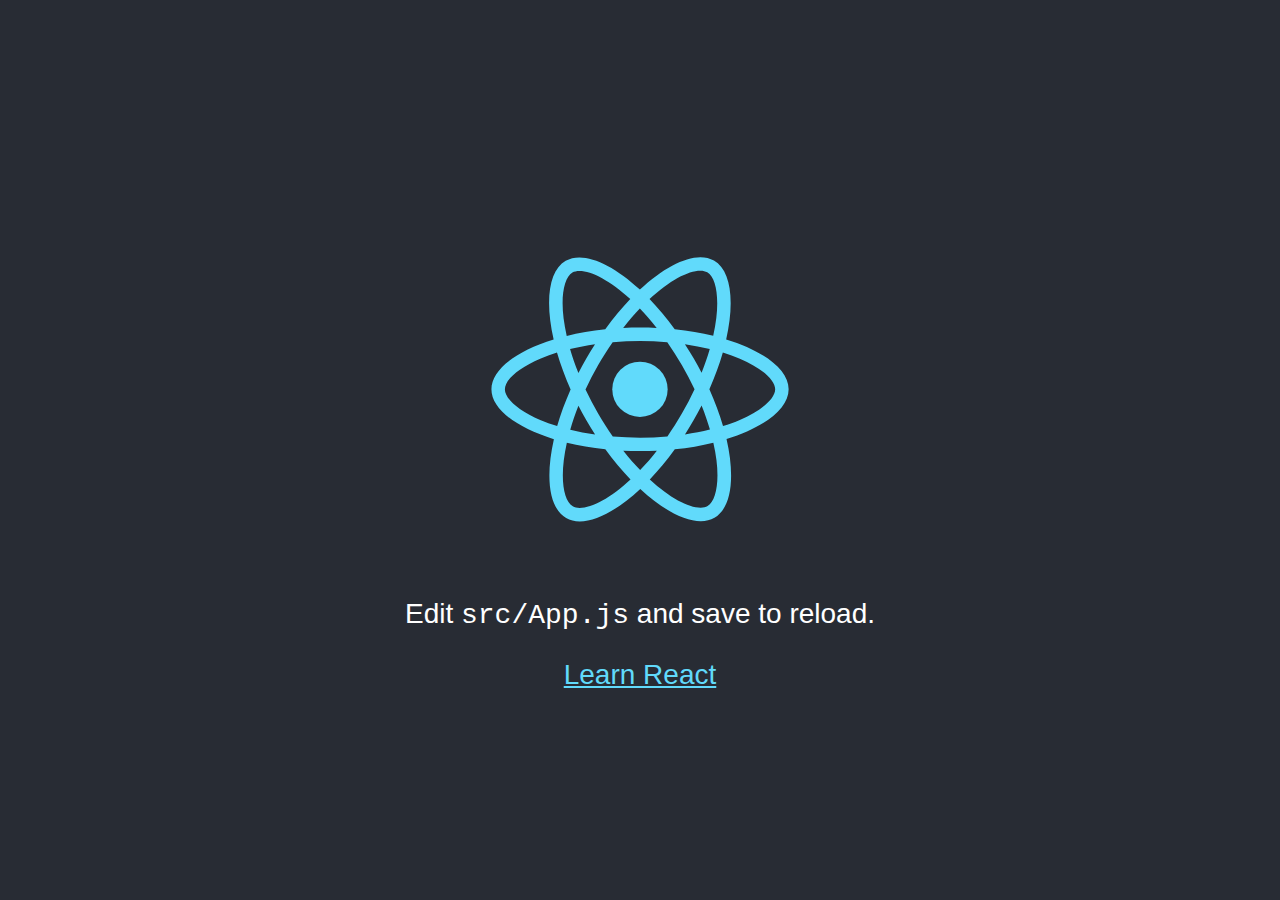
==== index.html @ 23e45044 "Updates" ====
<!doctype html><html lang="en"><head><meta charset="utf-8"/><link rel="icon" href="/favicon.ico"/><meta name="viewport" content="width=device-width,initial-scale=1"/><meta name="theme-color" content="#9C59D1"/><meta name="คำนำหน้าเท่าเทียม" content="Prefix Equality in Thailand"/><link rel="apple-touch-icon" href="/logo192.png"/><link rel="manifest" href="/manifest.json"/><title>คำนำหน้าเท่าเทียม</title><script defer="defer" src="/static/js/main.b36b2411.js"></script><link href="/static/css/main.f855e6bc.css" rel="stylesheet"></head><body><noscript>You need to enable JavaScript to run this app.</noscript><div id="root"></div></body></html>
---- static/css/main.f855e6bc.css ----
body{-webkit-font-smoothing:antialiased;-moz-osx-font-smoothing:grayscale;font-family:-apple-system,BlinkMacSystemFont,Segoe UI,Roboto,Oxygen,Ubuntu,Cantarell,Fira Sans,Droid Sans,Helvetica Neue,sans-serif;margin:0}code{font-family:source-code-pro,Menlo,Monaco,Consolas,Courier New,monospace}.App{text-align:center}.App-logo{height:40vmin;pointer-events:none}@media (prefers-reduced-motion:no-preference){.App-logo{animation:App-logo-spin 20s linear infinite}}.App-header{align-items:center;background-color:#282c34;color:#fff;display:flex;flex-direction:column;font-size:calc(10px + 2vmin);justify-content:center;min-height:100vh}.App-link{color:#61dafb}@keyframes App-logo-spin{0%{transform:rotate(0deg)}to{transform:rotate(1turn)}}
/*# sourceMappingURL=main.f855e6bc.css.map*/
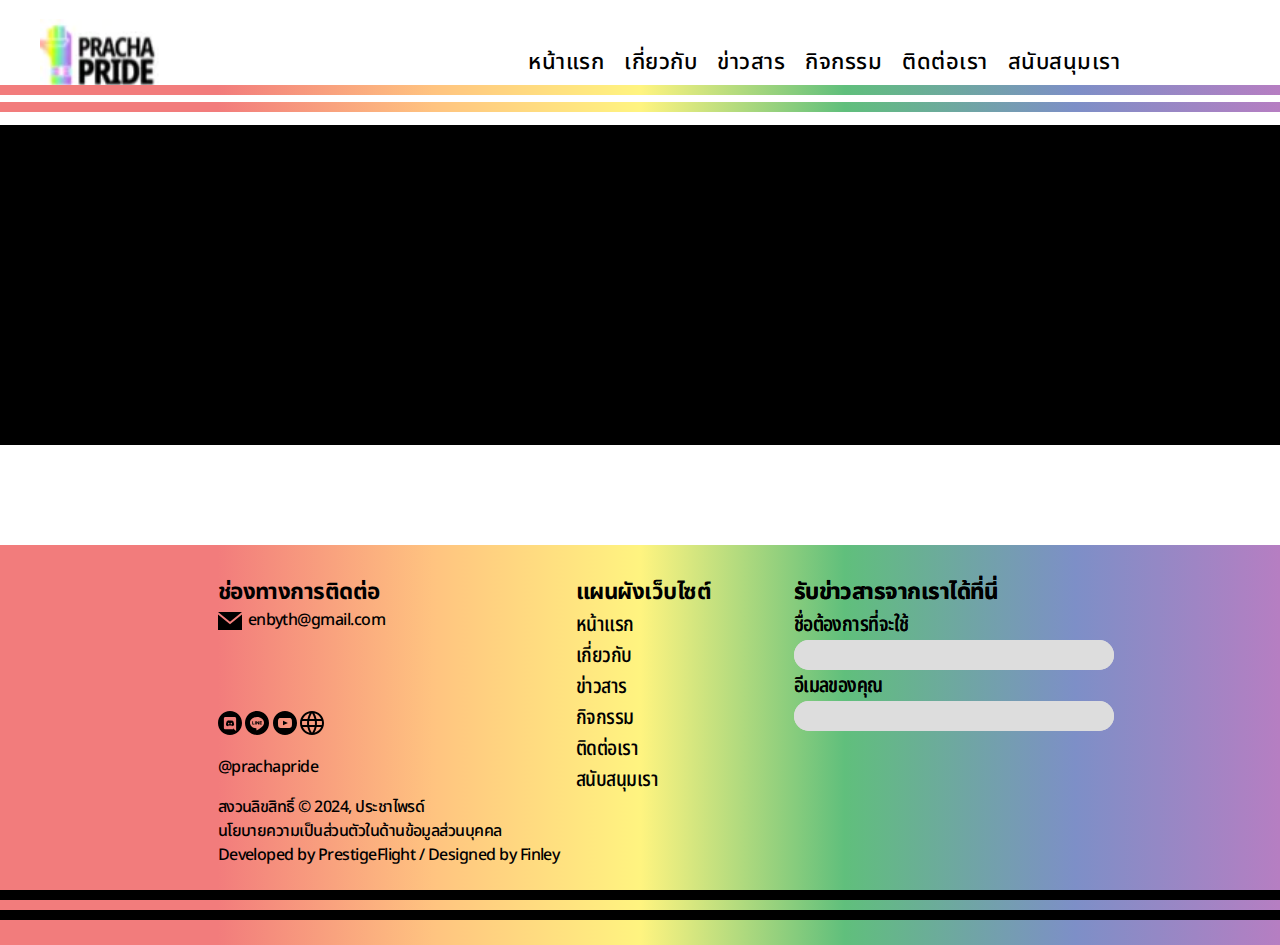
==== commit adfccdd5: "Updates" ====
--- a/index.html
+++ b/index.html
@@ -1 +1 @@
-<!doctype html><html lang="en"><head><meta charset="utf-8"/><link rel="icon" href="/favicon.ico"/><meta name="viewport" content="width=device-width,initial-scale=1"/><meta name="theme-color" content="#9C59D1"/><meta name="คำนำหน้าเท่าเทียม" content="Prefix Equality in Thailand"/><link rel="apple-touch-icon" href="/logo192.png"/><link rel="manifest" href="/manifest.json"/><title>คำนำหน้าเท่าเทียม</title><script defer="defer" src="/static/js/main.b36b2411.js"></script><link href="/static/css/main.f855e6bc.css" rel="stylesheet"></head><body><noscript>You need to enable JavaScript to run this app.</noscript><div id="root"></div></body></html>+<!doctype html><html lang="en"><head><meta charset="utf-8"/><link rel="icon" href="/favicon.ico"/><meta name="viewport" content="width=device-width,initial-scale=1"/><meta name="theme-color" content="#9C59D1"/><meta name="คำนำหน้าเท่าเทียม" content="Prefix Equality in Thailand"/><link rel="apple-touch-icon" href="/logo192.png"/><link rel="manifest" href="/manifest.json"/><title>คำนำหน้าเท่าเทียม</title><script defer="defer" src="/static/js/main.161ce3ea.js"></script><link href="/static/css/main.3ca6d244.css" rel="stylesheet"></head><body><noscript>You need to enable JavaScript to run this app.</noscript><div id="root"></div></body></html>--- a/static/css/main.3ca6d244.css
+++ b/static/css/main.3ca6d244.css
@@ -0,0 +1,2 @@
+@font-face{font-family:NotoSansTHLight;src:local("NotoSansTHLight"),url(/static/media/NotoSansThaiLight.e683fde7ba1213e3e296.ttf) format("truetype")}@font-face{font-family:NotoSansTHCondensedLight;src:local("NotoSansTHCondensedLight"),url(/static/media/NotoSansThaiCondensedLight.e9dfe8684b101b89d293.ttf) format("truetype")}@font-face{font-family:NotoSansTHRegular;src:local("NotoSansTHRegular"),url(/static/media/NotoSansThaiRegular.fb120c4678511bdfd87f.ttf) format("truetype")}@font-face{font-family:NotoSansTHCondensedRegular;src:local("NotoSansTHCondensedRegular"),url(/static/media/NotoSansThaiCondensedRegular.0592d18e873cca40a0b4.ttf) format("truetype")}@font-face{font-family:NotoSansTHMedium;src:local("NotoSansTHMedium"),url(/static/media/NotoSansThaiMedium.b1b548a0fd50ea16b8fe.ttf) format("truetype")}@font-face{font-family:NotoSansTHCondensedMedium;src:local("NotoSansTHCondensedMedium"),url(/static/media/NotoSansThaiCondensedMedium.ae0621db117590db44a8.ttf) format("truetype")}@font-face{font-family:NotoSansTHBold;src:local("NotoSansTHBold"),url(/static/media/NotoSansThaiBold.c9763ba4c00a214e2505.ttf) format("truetype")}@font-face{font-family:NotoSansTHCondensedBold;src:local("NotoSansTHCondensedBold"),url(/static/media/NotoSansThaiCondensedBold.c2192c97d78b9678e0c8.ttf) format("truetype")}body{background-color:#000;color:#fff;letter-spacing:-.05cap;margin:0;overflow-x:hidden!important;padding:0}.lefttitle{left:15%;position:absolute;top:15%}.knntt{font-size:4.4em}.knntt,.knntt2{font-family:NotoSansTHBold}.knntt2{font-size:3.8em}.atb{font-family:NotoSansTHLight}.atb,.atb2{font-size:1.7em}.atb2{font-family:NotoSansTHMedium}.rightlist{align-items:center;display:flex;flex-direction:column;position:absolute;right:15%;top:15%}.firsttext{font-family:NotoSansTHMedium;font-size:1.7em;text-align:center}.btnrainbow{background:#f27c7c;background:linear-gradient(90deg,#f27c7c 17%,#ffc480 34%,#fff480 50%,#60bf7c 66%,#7d8fc7 84%,#b67ec2);border:0;border-radius:50px;cursor:pointer;display:inline-block;font-family:NotoSansTHBold;padding:5px 63px;text-align:center;white-space:nowrap;width:24em}.btnrainbow span{font-size:50px;text-align:center}.undertext{font-family:NotoSansTHLight;font-size:1.2em;text-align:center}.btnenby{align-items:center;background:#fcf434;background:linear-gradient(90deg,#fcf434f2 25%,#fffffff2 50%,#9c59d1f2 66%,#000000f2);border:0;border-radius:30px;cursor:pointer;display:flex;display:inline-block;font-family:NotoSansTHBold;height:4em;justify-content:center;margin:1em;padding:0;position:relative;text-align:center;white-space:nowrap;width:33em}.btnenby svg{left:3em;position:absolute;top:1.1em;width:25px}.btnenby span{font-size:25px;margin-top:0}.btnenby span,.btntrans{font-family:NotoSansTHMedium;text-align:center}.btntrans{align-items:center;background:#5bcefa;background:linear-gradient(90deg,#5bcefa,#f5a9b8 25%,#fffffff2 50%,#f5a9b8 75%,#5bcefa);border:0;border-radius:30px;cursor:pointer;display:inline-block;height:4em;justify-content:center;margin:1em;padding:0;position:relative;white-space:nowrap;width:33em}.btntrans svg{left:3em;position:absolute;top:.7em;width:25px}.btntrans span{font-size:25px}.btntrans span,.btnyp{font-family:NotoSansTHMedium;text-align:center}.btnyp{align-items:center;background:#fcf434;background:linear-gradient(90deg,#fcf434,#9c59d1);border:0;border-radius:30px;cursor:pointer;display:inline-block;height:4em;justify-content:center;margin:1em;padding:0;position:relative;white-space:nowrap;width:33em}.btnyp svg{left:3em;position:absolute;top:.9em;width:25px}.btnyp span{font-family:NotoSansTHMedium;font-size:25px;text-align:center}@media screen and (max-width:1165px){.rightlist{left:15%;position:absolute;top:15%;transform:translateY(100%)}}@media screen and (max-height:460px){.rightlist{right:0;top:0}.btnenby,.btntrans,.btnyp{width:30em}}@media only screen and (max-width:768px){.rightlist{zoom:.7}.lefttitle{left:10%;top:10%}}.btnenby,.btnrainbow,.btntrans,.btnyp{margin:-4px}.fixed-line-1{top:8%}.fixed-line-1,.fixed-line-2{background:linear-gradient(90deg,#f27c7c 17%,#ffc480 34%,#fff480 50%,#60bf7c 66%,#7d8fc7 84%,#b67ec2);height:6px;left:0;position:fixed;width:100%;z-index:-10}.fixed-line-2{top:10%}.fixed-line-3{left:7%}.fixed-line-3,.fixed-line-4{background:linear-gradient(#fcf434,#9c59d1);height:100%;position:fixed;top:0;width:7px;z-index:-5}.fixed-line-4{left:6%}.fixed-line-5{right:4.5%}.fixed-line-5,.fixed-line-6{background:linear-gradient(#fcf434,#9c59d1);height:100%;position:fixed;top:0;width:12px;z-index:-5}.fixed-line-6{right:6%}.fixed-line-7{top:56%}.fixed-line-7,.fixed-line-8{background:linear-gradient(90deg,#5bcefa,#f5a9b8 50%,#fff);height:8px;left:0;position:fixed;transform:rotate(45deg);transform-origin:top left;width:146%;z-index:-1}.fixed-line-8{top:58%}.entersite{bottom:0;left:50%;position:absolute;text-align:center;transform:translate(-50%,-50%)}.entbut{align-items:center;background:#b57edc;background:linear-gradient(90deg,#b57edc,#fff);border:0;border-radius:30px;box-shadow:2px 2px 4px #b57edc4d;cursor:pointer;display:inline-block;font-family:NotoSansTHMedium;height:4em;justify-content:center;margin:1em;padding:0;position:relative;text-align:center;white-space:nowrap;width:33em}@media screen and (min-width:769px) and (max-width:1165px){.entersite{transform:translate(18%,-580%)}.entbut{height:4em;width:18em}}@media only screen and (max-width:768px){.entersite{height:4em;transform:translate(-50%);width:33em}.entbut{zoom:.7;height:4em;width:26em}}.entsp{font-family:NotoSansTHMedium;font-size:18px}.home-image{height:auto;max-width:100%}.fixed-line-c{background:#fff;height:28px;margin-top:-15px}.fixed-line-c,.prachapride-description{left:0;position:absolute;width:100%;z-index:5}.prachapride-description{background:linear-gradient(90deg,#f27c7c 17%,#ffc480 34%,#fff480 50%,#60bf7c 66%,#7d8fc7 84%,#b67ec2);height:320px;margin-top:0}.prachapride-dtt{margin-left:10%;margin-top:30px}.bolddes{color:#000;font-family:NotoSansTHCondensedBold;font-size:2.6em}.seconddes{color:#000;font-family:NotoSansTHCondensedRegular;font-size:1.4em}.container{align-items:center;display:flex;justify-content:space-between;margin:0 auto;max-width:1200px;padding:0 20px}.header{background-color:#fff;box-shadow:0 2px 5px #0000001a;height:90px;letter-spacing:-.05cap;line-height:8;text-align:center}.logo{font-size:24px}.nav{align-items:center;justify-content:space-between}.menu,.nav{display:flex}.menu{list-style-type:none;margin:0;padding:0}.menu li{display:inline-block;margin:0 10px}.menu li:last-child{margin-right:120px}.menu li a{letter-spacing:.5px;line-height:1.5}.menu a,.menu li a{color:#000;text-decoration:none}.menu a{font-family:NotoSansTHMedium;font-size:22px;letter-spacing:-.05cap}.menu-icon{cursor:pointer;display:none;flex-direction:column}.menu-icon-line{background-color:#000;height:3px;margin:3px 0;width:25px}@media (max-width:848px){.nav{background-color:#fff;display:none;flex-direction:column;left:0;position:absolute;text-align:center;top:70px;transition:all .3s ease-in;width:100%;z-index:1000}.menu-icon,.nav.open{display:flex}.menu{flex-direction:column}.menu li{margin-bottom:-50px;margin-right:0}.menu li:last-child{margin-bottom:10px;margin-left:0;margin-right:0}}.white-line{background-color:#fff;height:35px;width:100%}.fixed-line-a{top:85px}.fixed-line-a,.fixed-line-b{background:linear-gradient(90deg,#f27c7c 17%,#ffc480 34%,#fff480 50%,#60bf7c 66%,#7d8fc7 84%,#b67ec2);height:10px;left:0;position:absolute;width:100%;z-index:1}.fixed-line-b{top:102px}.whitelinef{background-color:#fff;height:100px;transform:translateY(320%)}.footer,.whitelinef{display:flex;position:relative;width:100%}.footer{background:linear-gradient(90deg,#f27c7c 17%,#ffc480 34%,#fff480 50%,#60bf7c 66%,#7d8fc7 84%,#b67ec2);flex-direction:column;height:400px;transform:translateY(80%);z-index:10}.footerleft{left:17%;margin-top:30px;position:absolute}.leftft{color:#000;font-family:NotoSansTHBold;font-size:1.4em}.footermiddle{left:45%}.footermiddle,.footerright{margin-top:30px;position:absolute}.footerright{left:62%}.fixed-line-blacka{bottom:25px}.fixed-line-blacka,.fixed-line-blackb{background:#000;height:10px;left:0;position:absolute;width:100%;z-index:1}.fixed-line-blackb{bottom:45px}.a{text-decoration:none}.mailsm{left:30px;position:relative;top:-45px}.mailsm,.ppt{color:#000;font-family:NotoSansTHMedium;font-size:1em}.att,.sptt{color:#000;font-family:NotoSansTHCondensedMedium;font-size:1.3em;text-decoration:none}.btnemail{background:#f27c7c;background:#ddd;border:0;border-radius:50px;cursor:pointer;display:inline-block;font-family:NotoSansTHBold;padding:15px 63px;text-align:center;white-space:nowrap;width:24em}.footerleft,.footermiddle,.footerright{width:100%}@media only screen and (max-width:808px){.footerleft,.footermiddle,.footerright{display:none}.footermobile{margin-left:12%}.footermobile,.footermobilet{display:block;margin-top:30px}.footermobilet{left:65%;position:absolute}}@media only screen and (min-width:809px){.footermobile,.footermobilet{display:none}}
+/*# sourceMappingURL=main.3ca6d244.css.map*/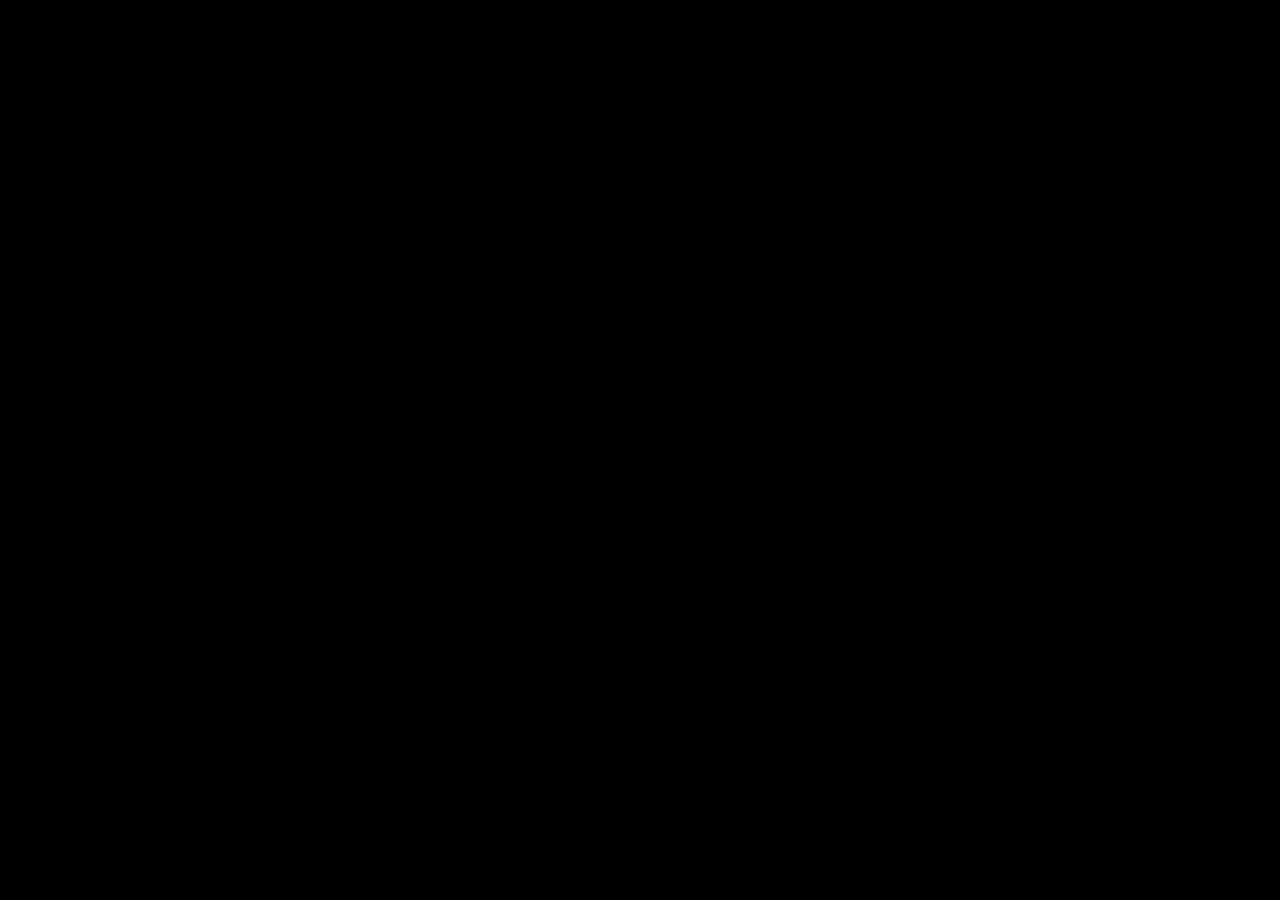
==== commit fe8eb0f9: "Updates" ====
--- a/index.html
+++ b/index.html
@@ -1 +1 @@
-<!doctype html><html lang="en"><head><meta charset="utf-8"/><link rel="icon" href="/favicon.ico"/><meta name="viewport" content="width=device-width,initial-scale=1"/><meta name="theme-color" content="#9C59D1"/><meta name="คำนำหน้าเท่าเทียม" content="Prefix Equality in Thailand"/><link rel="apple-touch-icon" href="/logo192.png"/><link rel="manifest" href="/manifest.json"/><title>คำนำหน้าเท่าเทียม</title><script defer="defer" src="/static/js/main.161ce3ea.js"></script><link href="/static/css/main.3ca6d244.css" rel="stylesheet"></head><body><noscript>You need to enable JavaScript to run this app.</noscript><div id="root"></div></body></html>+<!doctype html><html lang="en"><head><meta charset="utf-8"/><link rel="icon" href="/favicon.ico"/><meta name="viewport" content="width=device-width,initial-scale=1"/><meta name="theme-color" content="#9C59D1"/><meta name="คำนำหน้าเท่าเทียม" content="Prefix Equality in Thailand"/><link rel="apple-touch-icon" href="/logo192.png"/><link rel="manifest" href="/manifest.json"/><title>คำนำหน้าเท่าเทียม</title><script type="text/javascript">!function(i){if(i.search){var a={};i.search.slice(1).split("&").forEach((function(i){var l=i.split("=");a[l[0]]=l.slice(1).join("=").replace(/~and~/g,"&")})),void 0!==a.p&&window.history.replaceState(null,null,i.pathname.slice(0,-1)+(a.p||"")+(a.q?"?"+a.q:"")+i.hash)}}(window.location)</script><script defer="defer" src="/static/js/main.2f62c9bf.js"></script><link href="/static/css/main.e731b087.css" rel="stylesheet"></head><body><noscript>You need to enable JavaScript to run this app.</noscript><div id="root"></div></body></html>--- a/static/css/main.e731b087.css
+++ b/static/css/main.e731b087.css
@@ -0,0 +1,2 @@
+@font-face{font-family:NotoSansTHLight;src:local("NotoSansTHLight"),url(/static/media/NotoSansThaiLight.e683fde7ba1213e3e296.ttf) format("truetype")}@font-face{font-family:NotoSansTHCondensedLight;src:local("NotoSansTHCondensedLight"),url(/static/media/NotoSansThaiCondensedLight.e9dfe8684b101b89d293.ttf) format("truetype")}@font-face{font-family:NotoSansTHRegular;src:local("NotoSansTHRegular"),url(/static/media/NotoSansThaiRegular.fb120c4678511bdfd87f.ttf) format("truetype")}@font-face{font-family:NotoSansTHCondensedRegular;src:local("NotoSansTHCondensedRegular"),url(/static/media/NotoSansThaiCondensedRegular.0592d18e873cca40a0b4.ttf) format("truetype")}@font-face{font-family:NotoSansTHMedium;src:local("NotoSansTHMedium"),url(/static/media/NotoSansThaiMedium.b1b548a0fd50ea16b8fe.ttf) format("truetype")}@font-face{font-family:NotoSansTHCondensedMedium;src:local("NotoSansTHCondensedMedium"),url(/static/media/NotoSansThaiCondensedMedium.ae0621db117590db44a8.ttf) format("truetype")}@font-face{font-family:NotoSansTHBold;src:local("NotoSansTHBold"),url(/static/media/NotoSansThaiBold.c9763ba4c00a214e2505.ttf) format("truetype")}@font-face{font-family:NotoSansTHCondensedBold;src:local("NotoSansTHCondensedBold"),url(/static/media/NotoSansThaiCondensedBold.c2192c97d78b9678e0c8.ttf) format("truetype")}body{background-color:#000;color:#fff;letter-spacing:-.05cap;margin:0;overflow-x:hidden!important;padding:0}.lefttitle{left:15%;position:absolute;top:15%}.knntt{font-size:4.4em}.knntt,.knntt2{font-family:NotoSansTHBold}.knntt2{font-size:3.8em}.atb{font-family:NotoSansTHLight}.atb,.atb2{font-size:1.7em}.atb2{font-family:NotoSansTHMedium}.rightlist{align-items:center;display:flex;flex-direction:column;position:absolute;right:15%;top:15%}.firsttext{font-family:NotoSansTHMedium;font-size:1.7em;text-align:center}.btnrainbow{background:#f27c7c;background:linear-gradient(90deg,#f27c7c 17%,#ffc480 34%,#fff480 50%,#60bf7c 66%,#7d8fc7 84%,#b67ec2);border:0;border-radius:50px;cursor:pointer;display:inline-block;font-family:NotoSansTHBold;padding:5px 63px;text-align:center;white-space:nowrap;width:24em}.btnrainbow span{font-size:50px;text-align:center}.undertext{font-family:NotoSansTHLight;font-size:1.2em;text-align:center}.btnenby{align-items:center;background:#fcf434;background:linear-gradient(90deg,#fcf434f2 25%,#fffffff2 50%,#9c59d1f2 66%,#000000f2);border:0;border-radius:30px;cursor:pointer;display:flex;display:inline-block;font-family:NotoSansTHBold;height:4em;justify-content:center;margin:1em;padding:0;position:relative;text-align:center;white-space:nowrap;width:33em}.btnenby svg{left:3em;position:absolute;top:1.1em;width:25px}.btnenby span{font-size:25px;margin-top:0}.btnenby span,.btntrans{font-family:NotoSansTHMedium;text-align:center}.btntrans{align-items:center;background:#5bcefa;background:linear-gradient(90deg,#5bcefa,#f5a9b8 25%,#fffffff2 50%,#f5a9b8 75%,#5bcefa);border:0;border-radius:30px;cursor:pointer;display:inline-block;height:4em;justify-content:center;margin:1em;padding:0;position:relative;white-space:nowrap;width:33em}.btntrans svg{left:3em;position:absolute;top:.7em;width:25px}.btntrans span{font-size:25px}.btntrans span,.btnyp{font-family:NotoSansTHMedium;text-align:center}.btnyp{align-items:center;background:#fcf434;background:linear-gradient(90deg,#fcf434,#9c59d1);border:0;border-radius:30px;cursor:pointer;display:inline-block;height:4em;justify-content:center;margin:1em;padding:0;position:relative;white-space:nowrap;width:33em}.btnyp svg{left:3em;position:absolute;top:.9em;width:25px}.btnyp span{font-family:NotoSansTHMedium;font-size:25px;text-align:center}@media screen and (max-width:1165px){.rightlist{left:15%;position:absolute;top:15%;transform:translateY(100%)}}@media screen and (max-height:460px){.rightlist{right:0;top:0}.btnenby,.btntrans,.btnyp{width:30em}}@media only screen and (max-width:768px){.rightlist{zoom:.7}.lefttitle{left:10%;top:10%}}.btnenby,.btnrainbow,.btntrans,.btnyp{margin:-4px}.fixed-line-1{top:8%}.fixed-line-1,.fixed-line-2{background:linear-gradient(90deg,#f27c7c 17%,#ffc480 34%,#fff480 50%,#60bf7c 66%,#7d8fc7 84%,#b67ec2);height:6px;left:0;position:fixed;width:100%;z-index:-10}.fixed-line-2{top:10%}.fixed-line-3{left:7%}.fixed-line-3,.fixed-line-4{background:linear-gradient(#fcf434,#9c59d1);height:100%;position:fixed;top:0;width:7px;z-index:-5}.fixed-line-4{left:6%}.fixed-line-5{right:4.5%}.fixed-line-5,.fixed-line-6{background:linear-gradient(#fcf434,#9c59d1);height:100%;position:fixed;top:0;width:12px;z-index:-5}.fixed-line-6{right:6%}.fixed-line-7{top:56%}.fixed-line-7,.fixed-line-8{background:linear-gradient(90deg,#5bcefa,#f5a9b8 50%,#fff);height:8px;left:0;position:fixed;transform:rotate(45deg);transform-origin:top left;width:146%;z-index:-1}.fixed-line-8{top:58%}.entersite{bottom:0;left:50%;position:absolute;text-align:center;transform:translate(-50%,-50%)}.entbut{align-items:center;background:#b57edc;background:linear-gradient(90deg,#b57edc,#fff);border:0;border-radius:30px;box-shadow:2px 2px 4px #b57edc4d;cursor:pointer;display:inline-block;font-family:NotoSansTHMedium;height:4em;justify-content:center;margin:1em;padding:0;position:relative;text-align:center;white-space:nowrap;width:33em}@media screen and (min-width:769px) and (max-width:1165px){.entersite{transform:translate(18%,-580%)}.entbut{height:4em;width:18em}}@media only screen and (max-width:768px){.entersite{height:4em;transform:translate(-50%);width:33em}.entbut{zoom:.7;height:4em;width:26em}}.entsp{font-family:NotoSansTHMedium;font-size:18px}.home-image{height:auto;max-width:100%}.fixed-line-c{background:#fff;height:28px;margin-top:-15px}.fixed-line-c,.prachapride-description{left:0;position:absolute;width:100%;z-index:5}.prachapride-description{background:linear-gradient(90deg,#f27c7c 17%,#ffc480 34%,#fff480 50%,#60bf7c 66%,#7d8fc7 84%,#b67ec2);height:320px;margin-top:0}.prachapride-dtt{margin-left:10%;margin-top:30px;text-align:left}.bolddes{color:#000;font-family:NotoSansTHCondensedBold;font-size:2.6em}.seconddes{color:#000;font-family:NotoSansTHCondensedRegular;font-size:1.4em}.container{align-items:center;display:flex;justify-content:space-between;margin:0 auto;max-width:1200px;padding:0 20px}.header{background-color:#fff;box-shadow:0 2px 5px #0000001a;height:90px;letter-spacing:-.05cap;line-height:8;text-align:center}.logo{font-size:24px}.nav{align-items:center;justify-content:space-between}.menu,.nav{display:flex}.menu{list-style-type:none;margin:0;padding:0}.menu li{display:inline-block;margin:0 10px}.menu li:last-child{margin-right:120px}.menu li a{letter-spacing:.5px;line-height:1.5}.menu a,.menu li a{color:#000;text-decoration:none}.menu a{font-family:NotoSansTHMedium;font-size:22px;letter-spacing:-.05cap}.menu-icon{cursor:pointer;display:none;flex-direction:column}.menu-icon-line{background-color:#000;height:3px;margin:3px 0;width:25px}@media (max-width:848px){.nav{background-color:#fff;display:none;flex-direction:column;left:0;position:absolute;text-align:center;top:70px;transition:all .3s ease-in;width:100%;z-index:1000}.menu-icon,.nav.open{display:flex}.menu{flex-direction:column}.menu li{margin-bottom:-50px;margin-right:0}.menu li:last-child{margin-bottom:10px;margin-left:0;margin-right:0}}.white-line{background-color:#fff;height:35px;width:100%}.fixed-line-a{top:85px}.fixed-line-a,.fixed-line-b{background:linear-gradient(90deg,#f27c7c 17%,#ffc480 34%,#fff480 50%,#60bf7c 66%,#7d8fc7 84%,#b67ec2);height:10px;left:0;position:absolute;width:100%;z-index:1}.fixed-line-b{top:102px}.whitelinef{background-color:#fff;height:100px;transform:translateY(320%)}.footer,.whitelinef{display:flex;position:relative;width:100%}.footer{background:linear-gradient(90deg,#f27c7c 17%,#ffc480 34%,#fff480 50%,#60bf7c 66%,#7d8fc7 84%,#b67ec2);flex-direction:column;height:400px;transform:translateY(80%);z-index:10}.footerleft{margin-left:-27%;margin-top:30px;z-index:100}.leftft{color:#000;font-family:NotoSansTHBold;font-size:1.4em}.footermiddle{left:5%;z-index:99}.footermiddle,.footerright{margin-top:30px;position:absolute}.footerright{left:32%;z-index:1}.fixed-line-blacka{bottom:25px}.fixed-line-blacka,.fixed-line-blackb{background:#000;height:10px;left:0;position:absolute;width:100%;z-index:1}.fixed-line-blackb{bottom:45px}.a{text-decoration:none}.mailsm{left:0;position:relative;top:0}.mailsm,.ppt{color:#000;font-family:NotoSansTHMedium;font-size:1em}.att,.sptt{color:#000;font-family:NotoSansTHCondensedMedium;font-size:1.3em;text-decoration:none}.btnemail{background:#f27c7c;background:#ddd;border:0;border-radius:50px;display:inline-block;font-family:NotoSansTHBold;padding:15px 63px;text-align:center;width:24em}.footerleft,.footermiddle,.footerright{width:100%}.svgemail{transform:translateX(-50px)}@media only screen and (max-width:808px){.footerleft,.footermiddle,.footerright{display:none}.footermobile{margin-left:-22%}.footermobile,.footermobilet{display:block;margin-top:30px}.footermobilet{left:65%;position:absolute}}@media only screen and (min-width:809px){.footermobile,.footermobilet{display:none}}.App{display:flex;flex-direction:column;min-height:100vh;text-align:center}.Main{height:auto;min-height:100%;padding-bottom:300px}
+/*# sourceMappingURL=main.e731b087.css.map*/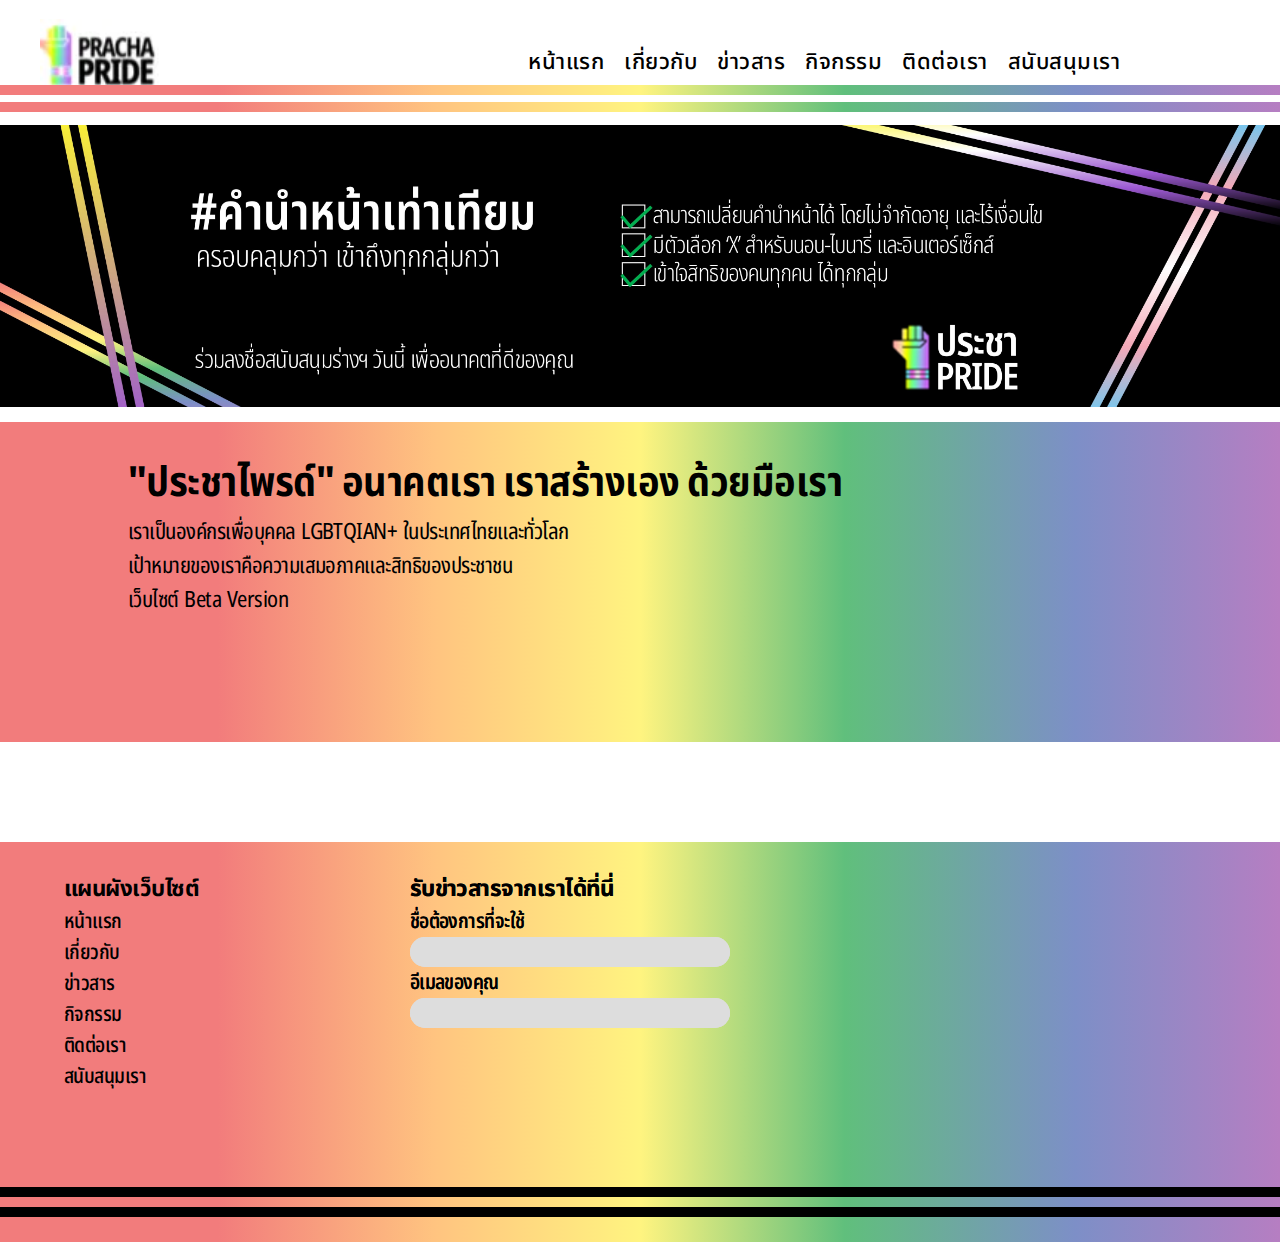
==== commit b2c85559: "Updates" ====
--- a/index.html
+++ b/index.html
@@ -1 +1 @@
-<!doctype html><html lang="en"><head><meta charset="utf-8"/><link rel="icon" href="/favicon.ico"/><meta name="viewport" content="width=device-width,initial-scale=1"/><meta name="theme-color" content="#9C59D1"/><meta name="คำนำหน้าเท่าเทียม" content="Prefix Equality in Thailand"/><link rel="apple-touch-icon" href="/logo192.png"/><link rel="manifest" href="/manifest.json"/><title>คำนำหน้าเท่าเทียม</title><script type="text/javascript">!function(i){if(i.search){var a={};i.search.slice(1).split("&").forEach((function(i){var l=i.split("=");a[l[0]]=l.slice(1).join("=").replace(/~and~/g,"&")})),void 0!==a.p&&window.history.replaceState(null,null,i.pathname.slice(0,-1)+(a.p||"")+(a.q?"?"+a.q:"")+i.hash)}}(window.location)</script><script defer="defer" src="/static/js/main.2f62c9bf.js"></script><link href="/static/css/main.e731b087.css" rel="stylesheet"></head><body><noscript>You need to enable JavaScript to run this app.</noscript><div id="root"></div></body></html>+<!doctype html><html lang="en"><head><meta charset="utf-8"/><link rel="icon" href="/favicon.ico"/><meta name="viewport" content="width=device-width,initial-scale=1"/><meta name="theme-color" content="#9C59D1"/><meta name="คำนำหน้าเท่าเทียม" content="Prefix Equality in Thailand"/><link rel="apple-touch-icon" href="/logo192.png"/><link rel="manifest" href="/manifest.json"/><title>คำนำหน้าเท่าเทียม</title><script type="text/javascript">!function(i){if(i.search){var a={};i.search.slice(1).split("&").forEach((function(i){var l=i.split("=");a[l[0]]=l.slice(1).join("=").replace(/~and~/g,"&")})),void 0!==a.p&&window.history.replaceState(null,null,i.pathname.slice(0,-1)+(a.p||"")+(a.q?"?"+a.q:"")+i.hash)}}(window.location)</script><script defer="defer" src="/static/js/main.e8b4f471.js"></script><link href="/static/css/main.e731b087.css" rel="stylesheet"></head><body><noscript>You need to enable JavaScript to run this app.</noscript><div id="root"></div></body></html>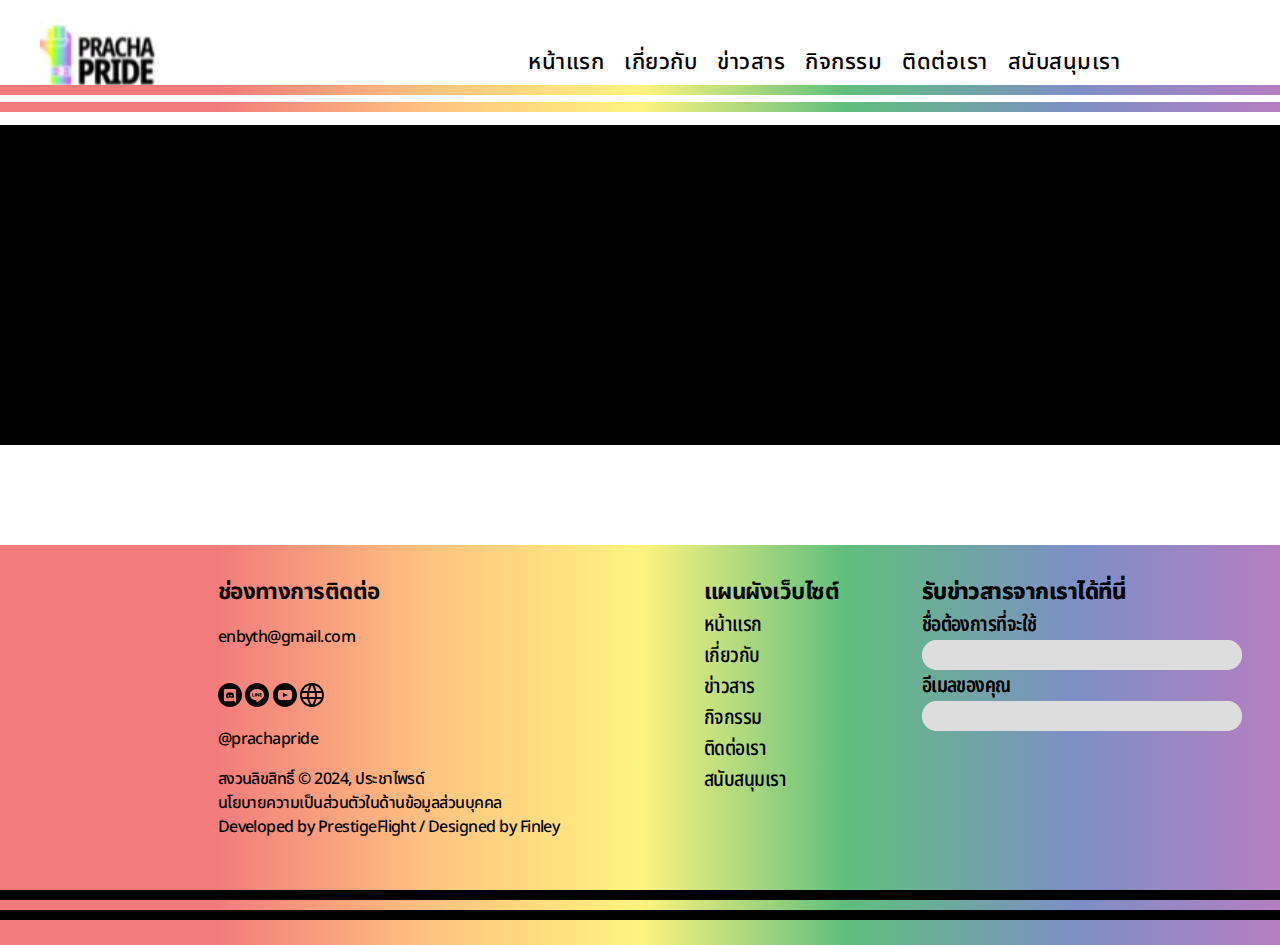
==== commit 83f0ecda: "Updates" ====
--- a/index.html
+++ b/index.html
@@ -1 +1 @@
-<!doctype html><html lang="en"><head><meta charset="utf-8"/><link rel="icon" href="/favicon.ico"/><meta name="viewport" content="width=device-width,initial-scale=1"/><meta name="theme-color" content="#9C59D1"/><meta name="คำนำหน้าเท่าเทียม" content="Prefix Equality in Thailand"/><link rel="apple-touch-icon" href="/logo192.png"/><link rel="manifest" href="/manifest.json"/><title>คำนำหน้าเท่าเทียม</title><script type="text/javascript">!function(i){if(i.search){var a={};i.search.slice(1).split("&").forEach((function(i){var l=i.split("=");a[l[0]]=l.slice(1).join("=").replace(/~and~/g,"&")})),void 0!==a.p&&window.history.replaceState(null,null,i.pathname.slice(0,-1)+(a.p||"")+(a.q?"?"+a.q:"")+i.hash)}}(window.location)</script><script defer="defer" src="/static/js/main.e8b4f471.js"></script><link href="/static/css/main.e731b087.css" rel="stylesheet"></head><body><noscript>You need to enable JavaScript to run this app.</noscript><div id="root"></div></body></html>+<!doctype html><html lang="en"><head><meta charset="utf-8"/><link rel="icon" href="/favicon.ico"/><meta name="viewport" content="width=device-width,initial-scale=1"/><meta name="theme-color" content="#9C59D1"/><meta name="คำนำหน้าเท่าเทียม" content="Prefix Equality in Thailand"/><link rel="apple-touch-icon" href="/logo192.png"/><link rel="manifest" href="/manifest.json"/><title>คำนำหน้าเท่าเทียม</title><script type="text/javascript">!function(i){if(i.search){var a={};i.search.slice(1).split("&").forEach((function(i){var l=i.split("=");a[l[0]]=l.slice(1).join("=").replace(/~and~/g,"&")})),void 0!==a.p&&window.history.replaceState(null,null,i.pathname.slice(0,-1)+(a.p||"")+(a.q?"?"+a.q:"")+i.hash)}}(window.location)</script><script defer="defer" src="/static/js/main.3562a3f9.js"></script><link href="/static/css/main.f313fc51.css" rel="stylesheet"></head><body><noscript>You need to enable JavaScript to run this app.</noscript><div id="root"></div></body></html>--- a/static/css/main.f313fc51.css
+++ b/static/css/main.f313fc51.css
@@ -0,0 +1,2 @@
+@font-face{font-family:NotoSansTHLight;src:local("NotoSansTHLight"),url(/static/media/NotoSansThaiLight.e683fde7ba1213e3e296.ttf) format("truetype")}@font-face{font-family:NotoSansTHCondensedLight;src:local("NotoSansTHCondensedLight"),url(/static/media/NotoSansThaiCondensedLight.e9dfe8684b101b89d293.ttf) format("truetype")}@font-face{font-family:NotoSansTHRegular;src:local("NotoSansTHRegular"),url(/static/media/NotoSansThaiRegular.fb120c4678511bdfd87f.ttf) format("truetype")}@font-face{font-family:NotoSansTHCondensedRegular;src:local("NotoSansTHCondensedRegular"),url(/static/media/NotoSansThaiCondensedRegular.0592d18e873cca40a0b4.ttf) format("truetype")}@font-face{font-family:NotoSansTHMedium;src:local("NotoSansTHMedium"),url(/static/media/NotoSansThaiMedium.b1b548a0fd50ea16b8fe.ttf) format("truetype")}@font-face{font-family:NotoSansTHCondensedMedium;src:local("NotoSansTHCondensedMedium"),url(/static/media/NotoSansThaiCondensedMedium.ae0621db117590db44a8.ttf) format("truetype")}@font-face{font-family:NotoSansTHBold;src:local("NotoSansTHBold"),url(/static/media/NotoSansThaiBold.c9763ba4c00a214e2505.ttf) format("truetype")}@font-face{font-family:NotoSansTHCondensedBold;src:local("NotoSansTHCondensedBold"),url(/static/media/NotoSansThaiCondensedBold.c2192c97d78b9678e0c8.ttf) format("truetype")}body{background-color:#000;color:#fff;letter-spacing:-.05cap;margin:0;overflow-x:hidden!important;padding:0}.lefttitle{left:15%;position:absolute;top:15%}.knntt{font-size:4.4em}.knntt,.knntt2{font-family:NotoSansTHBold}.knntt2{font-size:3.8em}.atb{font-family:NotoSansTHLight}.atb,.atb2{font-size:1.7em}.atb2{font-family:NotoSansTHMedium}.rightlist{align-items:center;display:flex;flex-direction:column;position:absolute;right:15%;top:15%}.firsttext{font-family:NotoSansTHMedium;font-size:1.7em;text-align:center}.btnrainbow{background:#f27c7c;background:linear-gradient(90deg,#f27c7c 17%,#ffc480 34%,#fff480 50%,#60bf7c 66%,#7d8fc7 84%,#b67ec2);border:0;border-radius:50px;cursor:pointer;display:inline-block;font-family:NotoSansTHBold;padding:5px 63px;text-align:center;white-space:nowrap;width:24em}.btnrainbow span{font-size:50px;text-align:center}.undertext{font-family:NotoSansTHLight;font-size:1.2em;text-align:center}.btnenby{align-items:center;background:#fcf434;background:linear-gradient(90deg,#fcf434f2,#fffffff2 34%,#9c59d1f2 66%,#000000f2);border:0;border-radius:30px;cursor:pointer;display:flex;display:inline-block;font-family:NotoSansTHBold;height:4em;justify-content:center;margin:1em;padding:0;position:relative;text-align:center;white-space:nowrap;width:33em}.btnenby svg{left:3em;position:absolute;top:1.1em;width:25px}.btnenby span{font-size:25px;margin-top:0}.btnenby span,.btntrans{font-family:NotoSansTHMedium;text-align:center}.btntrans{align-items:center;background:#5bcefa;background:linear-gradient(90deg,#5bcefa,#f5a9b8 25%,#fffffff2 50%,#f5a9b8 75%,#5bcefa);border:0;border-radius:30px;cursor:pointer;display:inline-block;height:4em;justify-content:center;margin:1em;padding:0;position:relative;white-space:nowrap;width:33em}.btntrans svg{left:3em;position:absolute;top:.7em;width:25px}.btntrans span{font-size:25px}.btntrans span,.btnyp{font-family:NotoSansTHMedium;text-align:center}.btnyp{align-items:center;background:#fcf434;background:linear-gradient(90deg,#fcf434,#9c59d1);border:0;border-radius:30px;cursor:pointer;display:inline-block;height:4em;justify-content:center;margin:1em;padding:0;position:relative;white-space:nowrap;width:33em}.btnyp svg{left:3em;position:absolute;top:.9em;width:25px}.btnyp span{font-family:NotoSansTHMedium;font-size:25px;text-align:center}@media screen and (max-width:1165px){.rightlist{left:15%;position:absolute;top:15%;transform:translateY(100%)}}@media screen and (max-height:460px){.rightlist{right:0;top:0}.btnenby,.btntrans,.btnyp{width:30em}}@media only screen and (max-width:768px){.rightlist{zoom:.7}.lefttitle{left:10%;top:10%}}.btnenby,.btnrainbow,.btntrans,.btnyp{margin:-4px}.fixed-line-1{top:8%}.fixed-line-1,.fixed-line-2{background:linear-gradient(90deg,#f27c7c 17%,#ffc480 34%,#fff480 50%,#60bf7c 66%,#7d8fc7 84%,#b67ec2);height:6px;left:0;position:fixed;width:100%;z-index:-10}.fixed-line-2{top:10%}.fixed-line-3{left:7%}.fixed-line-3,.fixed-line-4{background:linear-gradient(#fcf434,#9c59d1);height:100%;position:fixed;top:0;width:7px;z-index:-5}.fixed-line-4{left:6%}.fixed-line-5{right:4.5%}.fixed-line-5,.fixed-line-6{background:linear-gradient(#fcf434,#9c59d1);height:100%;position:fixed;top:0;width:12px;z-index:-5}.fixed-line-6{right:6%}.fixed-line-7{top:56%}.fixed-line-7,.fixed-line-8{background:linear-gradient(90deg,#5bcefa,#f5a9b8 50%,#fff);height:8px;left:0;position:fixed;transform:rotate(45deg);transform-origin:top left;width:146%;z-index:-1}.fixed-line-8{top:58%}.entersite{bottom:0;left:50%;position:absolute;text-align:center;transform:translate(-50%,-50%)}.entbut{align-items:center;background:#b57edc;background:linear-gradient(90deg,#b57edc,#fff);border:0;border-radius:30px;box-shadow:2px 2px 4px #b57edc4d;cursor:pointer;display:inline-block;font-family:NotoSansTHMedium;height:4em;justify-content:center;margin:1em;padding:0;position:relative;text-align:center;white-space:nowrap;width:33em}@media screen and (min-width:769px) and (max-width:1165px){.entersite{transform:translate(18%,-580%)}.entbut{height:4em;width:18em}}@media only screen and (max-width:768px){.entersite{height:4em;transform:translate(-50%);width:33em}.entbut{zoom:.7;height:4em;width:26em}}.entsp{font-family:NotoSansTHMedium;font-size:18px}.home-image{height:auto;max-width:100%}.fixed-line-c{background:#fff;height:28px;margin-top:-15px}.fixed-line-c,.prachapride-description{left:0;position:absolute;width:100%;z-index:5}.prachapride-description{background:linear-gradient(90deg,#f27c7c 17%,#ffc480 34%,#fff480 50%,#60bf7c 66%,#7d8fc7 84%,#b67ec2);height:320px;margin-top:0}.prachapride-dtt{margin-left:10%;margin-top:30px;text-align:left}.bolddes{color:#000;font-family:NotoSansTHCondensedBold;font-size:2.6em}.seconddes{color:#000;font-family:NotoSansTHCondensedRegular;font-size:1.4em}.container{align-items:center;display:flex;justify-content:space-between;margin:0 auto;max-width:1200px;padding:0 20px}.header{background-color:#fff;box-shadow:0 2px 5px #0000001a;height:90px;letter-spacing:-.05cap;line-height:8;text-align:center}.logo{font-size:24px}.nav{align-items:center;justify-content:space-between}.menu,.nav{display:flex}.menu{list-style-type:none;margin:0;padding:0}.menu li{display:inline-block;margin:0 10px}.menu li:last-child{margin-right:120px}.menu li a{letter-spacing:.5px;line-height:1.5}.menu a,.menu li a{color:#000;text-decoration:none}.menu a{font-family:NotoSansTHMedium;font-size:22px;letter-spacing:-.05cap}.menu-icon{cursor:pointer;display:none;flex-direction:column}.menu-icon-line{background-color:#000;height:3px;margin:3px 0;width:25px}@media (max-width:848px){.nav{background-color:#fff;display:none;flex-direction:column;left:0;position:absolute;text-align:center;top:70px;transition:all .3s ease-in;width:100%;z-index:1000}.menu-icon,.nav.open{display:flex}.menu{flex-direction:column}.menu li{margin-bottom:-50px;margin-right:0}.menu li:last-child{margin-bottom:10px;margin-left:0;margin-right:0}}.white-line{background-color:#fff;height:35px;width:100%}.fixed-line-a{top:85px}.fixed-line-a,.fixed-line-b{background:linear-gradient(90deg,#f27c7c 17%,#ffc480 34%,#fff480 50%,#60bf7c 66%,#7d8fc7 84%,#b67ec2);height:10px;left:0;position:absolute;width:100%;z-index:1}.fixed-line-b{top:102px}.whitelinef{background-color:#fff;height:100px;transform:translateY(320%)}.footer,.whitelinef{display:flex;position:relative;width:100%}.footer{background:linear-gradient(90deg,#f27c7c 17%,#ffc480 34%,#fff480 50%,#60bf7c 66%,#7d8fc7 84%,#b67ec2);flex-direction:column;height:400px;transform:translateY(80%);z-index:10}.footerleft{margin-left:17%;margin-top:30px;z-index:100}.leftft{color:#000;font-family:NotoSansTHBold;font-size:1.4em}.footermiddle{left:55%;z-index:99}.footermiddle,.footerright{margin-top:30px;position:absolute}.footerright{left:72%;z-index:1}.fixed-line-blacka{bottom:25px}.fixed-line-blacka,.fixed-line-blackb{background:#000;height:10px;left:0;position:absolute;width:100%;z-index:1}.fixed-line-blackb{bottom:45px}.a{text-decoration:none}.mailsm{left:0;position:relative;top:0}.mailsm,.ppt{color:#000;font-family:NotoSansTHMedium;font-size:1em}.att,.sptt{color:#000;font-family:NotoSansTHCondensedMedium;font-size:1.3em;text-decoration:none}.btnemail{background:#f27c7c;background:#ddd;border:0;border-radius:50px;display:inline-block;font-family:NotoSansTHBold;padding:15px 63px;text-align:center;width:24em}.footerleft,.footermiddle,.footerright{width:100%}.svgemail{transform:translateX(-50px)}@media only screen and (max-width:808px){.footerleft,.footermiddle,.footerright{display:none}.footermobile{margin-left:12%}.footermobile,.footermobilet{display:block;margin-top:30px}.footermobilet{left:65%;position:absolute}}@media only screen and (min-width:809px){.footermobile,.footermobilet{display:none}}.App{display:flex;flex-direction:column;min-height:100vh;text-align:center}.Main{height:auto;min-height:100%;padding-bottom:300px}
+/*# sourceMappingURL=main.f313fc51.css.map*/